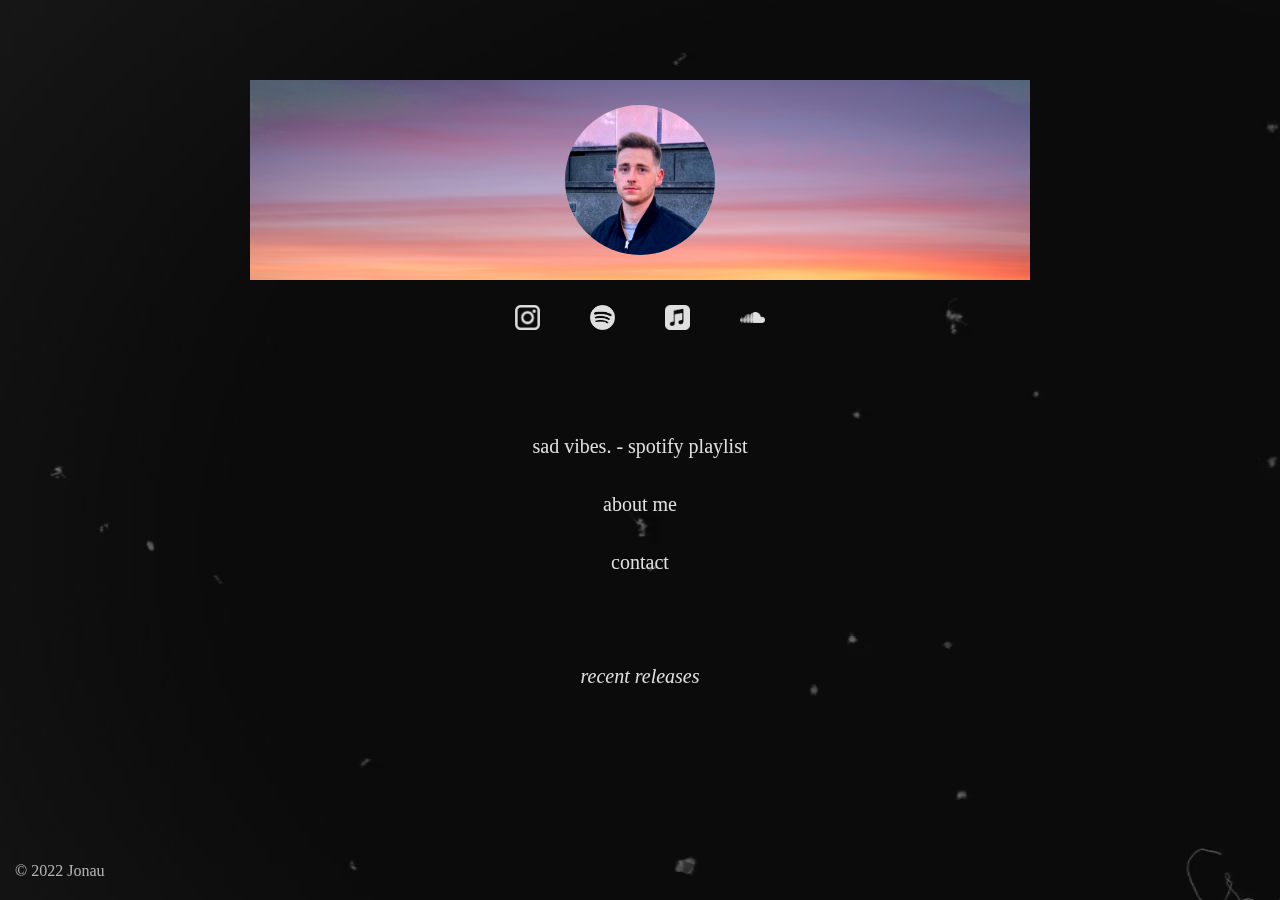
==== index.html @ 61910442 "Update index.html" ====
<!DOCTYPE html>
<html lang="en">
  <head>
    <link rel="stylesheet" href="resources/styles/styles.css" />
    
    <meta charset="UTF-8" />
    <title>Jonau - jonaumusic.com</title>
  </head>
  <body>
    <section class="videoContainer">
      <video
        class="center videoContainerVideo"
        id="backgroundVideo"
        src="resources/media/vid/vid_grainOverlay.mp4"
        autoplay
        loop
        muted
        playsinline
        preload="auto"
      ></video>
    </section>
    <header class="center">
      <section class="banner">
        <img class="bannerImage" src="resources/media/img/img_banner.jpg" />
        <img
          class="bannerImageCenter"
          src="resources/media/img/img_jonau.jpg"
        />
      </section>
      <nav>
        <div class="nav">
          <ul class="navIcons center">
            <li class="navIcon" id="navIcon1">
              <img src="resources/media/img/icon_instagram.png" />
            </li>
            <li class="navIcon" id="navIcon2">
              <img src="resources/media/img/icon_spotify.png" />
            </li>
            <li class="navIcon" id="navIcon3">
              <img src="resources/media/img/icon_applemusic.png" />
            </li>
            <li class="navIcon" id="navIcon4">
              <img src="resources/media/img/icon_soundcloud.png" />
            </li>
          </ul>
        </div>
      </nav>
    </header>
    <main class="center">
      <section>
        <ul class="center urlTabs">
          <!-- <li class="urlTab" id="urlTab1">recent release</li> -->
          <li class="urlTab" id="urlTab2">sad vibes. - spotify playlist</li>
          <li class="urlTab" id="urlTab3">about me</li>
          <li class="urlTab" id="urlTab4">contact</li>
        </ul>
      </section>
      <section id="gallery">
        <p>recent releases</p>
        <div id="songsContainer">
          <iframe
            style="border-radius: 12px"
            src="https://open.spotify.com/embed/track/1zMrGt0yoH5UQachKv79ZX?utm_source=generator&theme=0"
            width="50%"
            height="90"
            frameborder="0"
            allowfullscreen=""
            allow="autoplay; clipboard-write; encrypted-media; fullscreen; picture-in-picture"
            loading="lazy"
            class="songs"
          ></iframe>
          <iframe
            style="border-radius: 12px"
            src="https://open.spotify.com/embed/track/0zl3xS5R8Vm12MOShyfT1g?utm_source=generator&theme=0"
            width="50%"
            height="90"
            frameborder="0"
            allowfullscreen=""
            allow="autoplay; clipboard-write; encrypted-media; fullscreen; picture-in-picture"
            loading="lazy"
            class="songs"
          ></iframe>
          <iframe
            style="border-radius: 12px"
            src="https://open.spotify.com/embed/track/01gw6iKmRtyoFFvET5N90k?utm_source=generator&theme=0"
            width="50%"
            height="90"
            frameborder="0"
            allowfullscreen=""
            allow="autoplay; clipboard-write; encrypted-media; fullscreen; picture-in-picture"
            loading="lazy"
            class="songs"
          ></iframe>
        </div>
      </section>
    </main>
    <footer id="footer">
      <section>
        <p>© 2022 Jonau</p>
      </section>
    </footer>
    <script
      src="https://open.spotify.com/embed-podcast/iframe-api/v1"
      async
    ></script>
    <script src="resources/javascript/main.js"></script>
    <script src="resources/javascript/nav.js"></script>
    <script src="resources/javascript/footer.js"></script>
  </body>
</html>
---- resources/styles/styles.css ----
html {
  font-size: 16px;
  font-family: "Times New Roman", Times, serif;
  color: #ffffff;
}

html:hover {
  cursor: default;
}

body {
  background-color: #121212;
  margin: 0;
  padding: 0;
}

.videoContainer {
  position: fixed;
  width: 100%;
  height: 100%;
  overflow: hidden;
  z-index: -1;
}

.videoContainerVideo {
  min-width: 100%;
  min-height: 100%;
  width: auto;
  height: auto;
  opacity: 45%;
  z-index: -1;
}

.center {
  display: flex;
  flex-direction: column;
  align-items: center;
  justify-content: center;
}

li {
  list-style: none;
}

p {
  margin: 0;
}

.banner {
  width: 780px;
  height: 200px;
  margin-top: 5rem;
  position: relative;
  justify-content: center;
  align-items: center;
  display: flex;
}

.bannerImage {
  width: 100%;
  height: 100%;
  position: absolute;
}

.bannerImageCenter {
  width: 150px;
  border-radius: 50%;
  position: absolute;
  justify-content: center;
}

.nav {
  width: 780px;
  height: 30px;
  margin-top: 1.5625rem;
}

.navIcons {
  flex-direction: row;
  padding: 0;
  margin: 0;
  gap: 3.125rem;
}

.navIcon {
  opacity: 87%;
  margin: 0;
}

.navIcon img {
  width: 25px;
}

.navIcon:hover {
  animation-name: navIcon;
  animation-duration: 0.8s;
  animation-iteration-count: 1;
  animation-fill-mode: forwards;
}

main {
  margin-bottom: 2.1875rem;
}

.urlTabs {
  margin-top: 6.25rem;
  padding: 0;
  gap: 2.1875rem;
}

.urlTab {
  opacity: 87%;
  font-size: 1.25rem;
  text-align: center;
}

.urlTab:hover {
  animation-name: urlTab;
  animation-duration: 0.8s;
  animation-iteration-count: 1;
  animation-fill-mode: forwards;
}

#gallery {
  margin-top: 75px;
}

#gallery p {
  font-size: 1.25rem;
  font-style: italic;
  opacity: 87%;
  margin-bottom: 1.5625rem;
  text-align: center;
}

#songsContainer {
  flex-direction: row;
  display: flex;
  gap: 25px;
}

footer {
  opacity: 67%;
  margin-left: 0.9375rem;
  margin-bottom: 0.9375rem;
}

#aboutMe {
  justify-content: center;
  display: flex;
  margin-top: 6.25rem;
}

#aboutMeText {
  opacity: 87%;
  text-align: justify;
  width: 45%;
  font-size: 1.25rem;
}

#showEmail {
  width: 175px;
  height: 27.5px;
  margin-top: 6.25rem;
}

#showEmailText {
  display: none;
  opacity: 87%;
  text-align: center;
  font-size: 1.25rem;
}

#showEmailText:hover {
  animation-name: urlTab;
  animation-duration: 0.8s;
  animation-iteration-count: 1;
  animation-fill-mode: forwards;
}

@keyframes navIcon {
  from {
    box-shadow: inset 0 0 1.5em rgba(236, 183, 223, 0.87);
  }
  to {
    box-shadow: inset 0 0 1.5em rgba(236, 183, 223, 0.2);
  }
}

@keyframes urlTab {
  from {
    background-color: rgba(255, 255, 255, 0.77);
  }
  to {
    background-color: rgba(255, 255, 255, 0.2);
  }
}

@media only screen and (max-width: 1100px) {
  #songsContainer {
    flex-direction: column;
  }
  .songs {
    width: 100%;
  }
}

@media only screen and (max-width: 880px) {
  .banner {
    width: calc(100% - 100px);
    min-width: 601px;
  }
  .nav {
    width: 100%;
  }
}

@media only screen and (max-width: 622px) {
  .banner {
    width: 100%;
    min-width: 100%;
  }
}
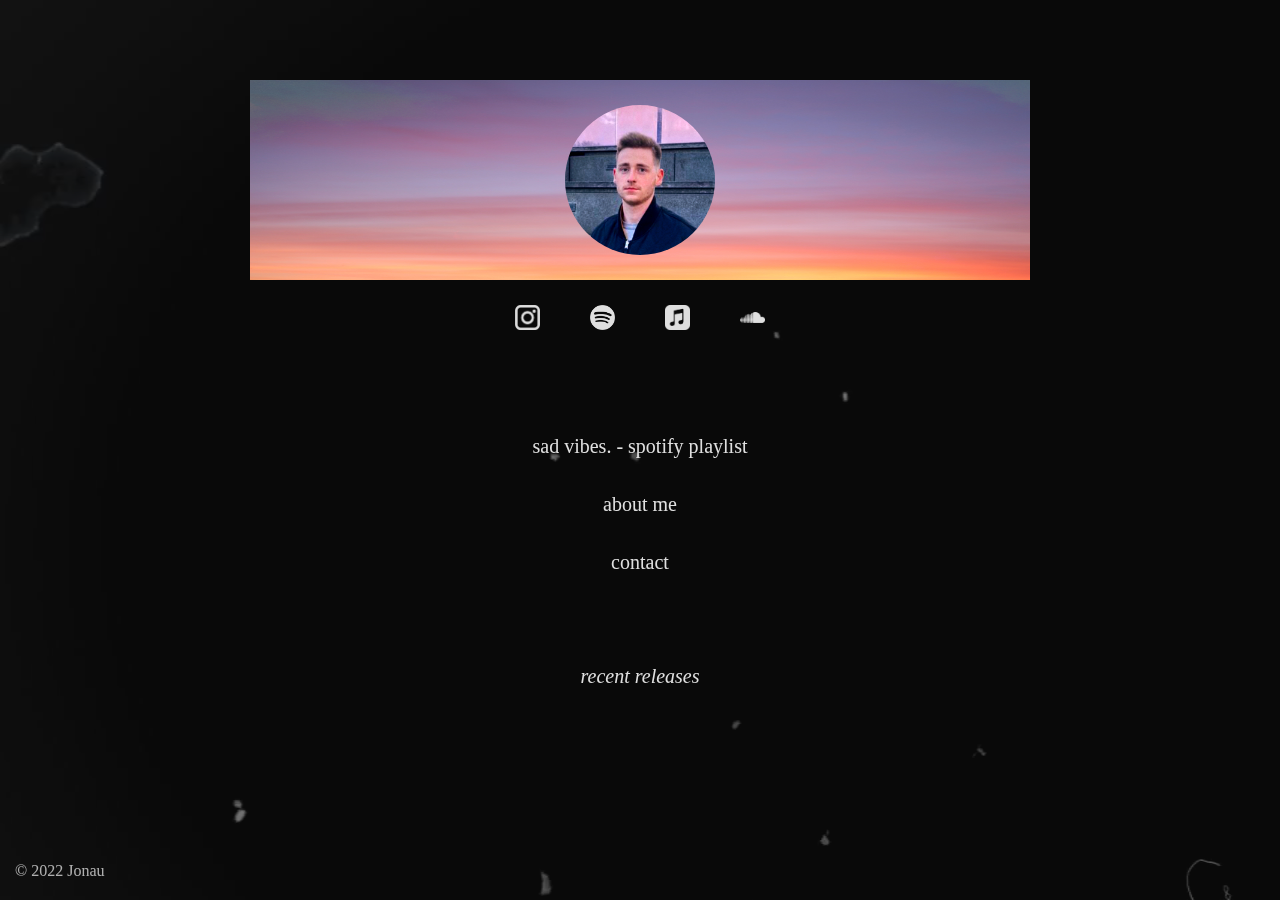
==== commit c411ae02: "Update index.html" ====
--- a/index.html
+++ b/index.html
@@ -16,7 +16,6 @@
         loop
         muted
         playsinline
-        preload="auto"
       ></video>
     </section>
     <header class="center">
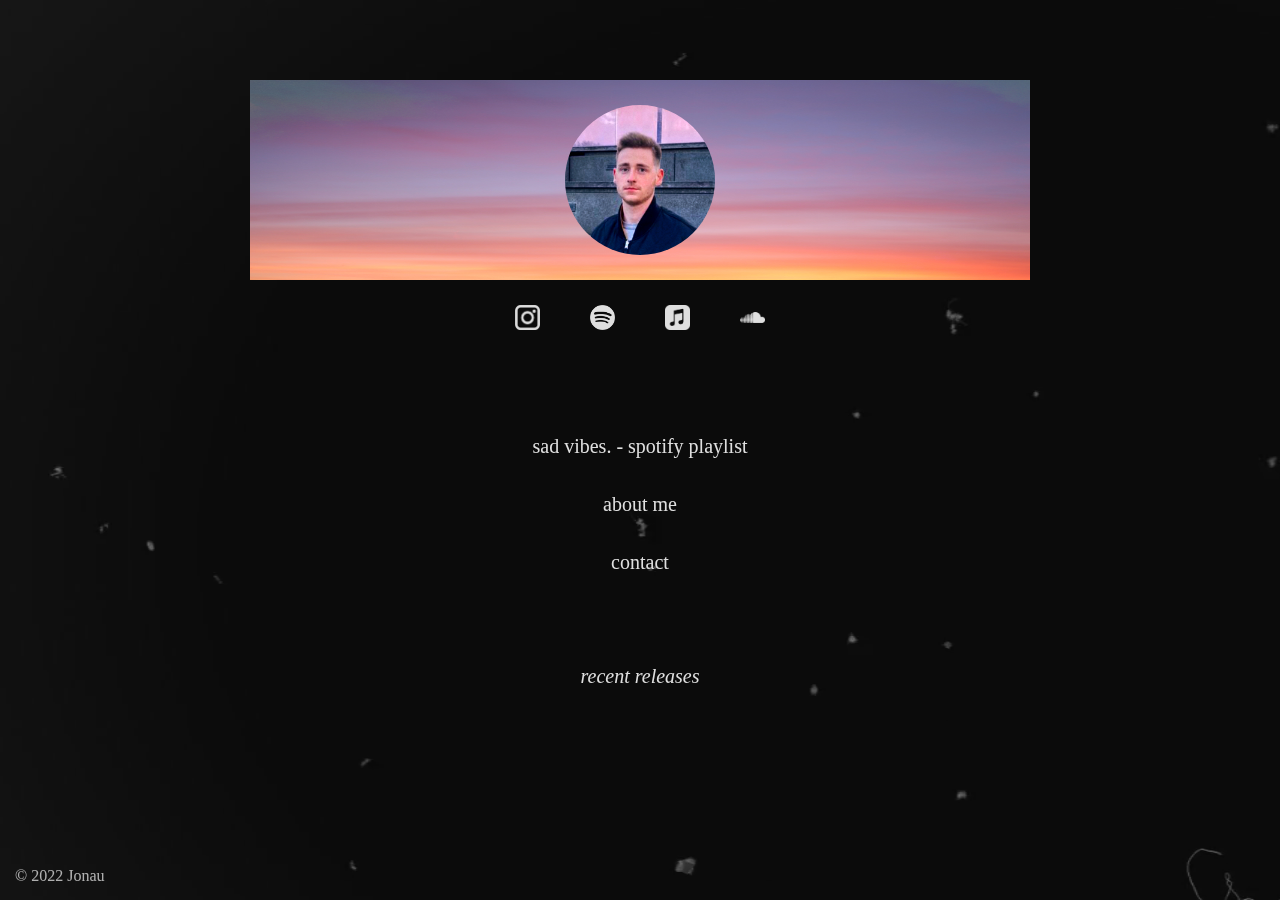
==== commit 8d573ea8: "Add files via upload" ====
--- a/index.html
+++ b/index.html
@@ -2,108 +2,110 @@
 <html lang="en">
   <head>
     <link rel="stylesheet" href="resources/styles/styles.css" />
-    
+    <meta name="viewport" content="width=device-width, initial-scale=1" />
     <meta charset="UTF-8" />
     <title>Jonau - jonaumusic.com</title>
   </head>
   <body>
-    <section class="videoContainer">
-      <video
-        class="center videoContainerVideo"
-        id="backgroundVideo"
-        src="resources/media/vid/vid_grainOverlay.mp4"
-        autoplay
-        loop
-        muted
-        playsinline
-      ></video>
+    <section id="container">
+      <section class="videoContainer">
+        <video
+          class="center videoContainerVideo"
+          id="backgroundVideo"
+          src="resources/media/vid/vid_grainOverlay.mp4"
+          autoplay
+          loop
+          muted
+          playsinline
+          preload="auto"
+        ></video>
+      </section>
+      <header class="center">
+        <section class="banner">
+          <img class="bannerImage" src="resources/media/img/img_banner.jpg" />
+          <img
+            class="bannerImageCenter"
+            src="resources/media/img/img_jonau.jpg"
+          />
+        </section>
+        <nav>
+          <div class="nav">
+            <ul class="navIcons center">
+              <li class="navIcon" id="navIcon1">
+                <img src="resources/media/img/icon_instagram.png" />
+              </li>
+              <li class="navIcon" id="navIcon2">
+                <img src="resources/media/img/icon_spotify.png" />
+              </li>
+              <li class="navIcon" id="navIcon3">
+                <img src="resources/media/img/icon_applemusic.png" />
+              </li>
+              <li class="navIcon" id="navIcon4">
+                <img src="resources/media/img/icon_soundcloud.png" />
+              </li>
+            </ul>
+          </div>
+        </nav>
+      </header>
+      <main class="center">
+        <section>
+          <ul class="center urlTabs">
+            <!-- <li class="urlTab" id="urlTab1">recent release</li> -->
+            <li class="urlTab" id="urlTab2">sad vibes. - spotify playlist</li>
+            <li class="urlTab" id="urlTab3">about me</li>
+            <li class="urlTab" id="urlTab4">contact</li>
+          </ul>
+        </section>
+        <section id="gallery">
+          <p>recent releases</p>
+          <div id="songsContainer">
+            <iframe
+              style="border-radius: 12px"
+              src="https://open.spotify.com/embed/track/1zMrGt0yoH5UQachKv79ZX?utm_source=generator&theme=0"
+              width="50%"
+              height="90"
+              frameborder="0"
+              allowfullscreen=""
+              allow="autoplay; clipboard-write; encrypted-media; fullscreen; picture-in-picture"
+              loading="lazy"
+              class="songs"
+            ></iframe>
+            <iframe
+              style="border-radius: 12px"
+              src="https://open.spotify.com/embed/track/0zl3xS5R8Vm12MOShyfT1g?utm_source=generator&theme=0"
+              width="50%"
+              height="90"
+              frameborder="0"
+              allowfullscreen=""
+              allow="autoplay; clipboard-write; encrypted-media; fullscreen; picture-in-picture"
+              loading="lazy"
+              class="songs"
+            ></iframe>
+            <iframe
+              style="border-radius: 12px"
+              src="https://open.spotify.com/embed/track/01gw6iKmRtyoFFvET5N90k?utm_source=generator&theme=0"
+              width="50%"
+              height="90"
+              frameborder="0"
+              allowfullscreen=""
+              allow="autoplay; clipboard-write; encrypted-media; fullscreen; picture-in-picture"
+              loading="lazy"
+              class="songs"
+            ></iframe>
+          </div>
+        </section>
+      </main>
+      <footer>
+        <section>
+          <p>© 2022 Jonau</p>
+        </section>
+      </footer>
     </section>
-    <header class="center">
-      <section class="banner">
-        <img class="bannerImage" src="resources/media/img/img_banner.jpg" />
-        <img
-          class="bannerImageCenter"
-          src="resources/media/img/img_jonau.jpg"
-        />
-      </section>
-      <nav>
-        <div class="nav">
-          <ul class="navIcons center">
-            <li class="navIcon" id="navIcon1">
-              <img src="resources/media/img/icon_instagram.png" />
-            </li>
-            <li class="navIcon" id="navIcon2">
-              <img src="resources/media/img/icon_spotify.png" />
-            </li>
-            <li class="navIcon" id="navIcon3">
-              <img src="resources/media/img/icon_applemusic.png" />
-            </li>
-            <li class="navIcon" id="navIcon4">
-              <img src="resources/media/img/icon_soundcloud.png" />
-            </li>
-          </ul>
-        </div>
-      </nav>
-    </header>
-    <main class="center">
-      <section>
-        <ul class="center urlTabs">
-          <!-- <li class="urlTab" id="urlTab1">recent release</li> -->
-          <li class="urlTab" id="urlTab2">sad vibes. - spotify playlist</li>
-          <li class="urlTab" id="urlTab3">about me</li>
-          <li class="urlTab" id="urlTab4">contact</li>
-        </ul>
-      </section>
-      <section id="gallery">
-        <p>recent releases</p>
-        <div id="songsContainer">
-          <iframe
-            style="border-radius: 12px"
-            src="https://open.spotify.com/embed/track/1zMrGt0yoH5UQachKv79ZX?utm_source=generator&theme=0"
-            width="50%"
-            height="90"
-            frameborder="0"
-            allowfullscreen=""
-            allow="autoplay; clipboard-write; encrypted-media; fullscreen; picture-in-picture"
-            loading="lazy"
-            class="songs"
-          ></iframe>
-          <iframe
-            style="border-radius: 12px"
-            src="https://open.spotify.com/embed/track/0zl3xS5R8Vm12MOShyfT1g?utm_source=generator&theme=0"
-            width="50%"
-            height="90"
-            frameborder="0"
-            allowfullscreen=""
-            allow="autoplay; clipboard-write; encrypted-media; fullscreen; picture-in-picture"
-            loading="lazy"
-            class="songs"
-          ></iframe>
-          <iframe
-            style="border-radius: 12px"
-            src="https://open.spotify.com/embed/track/01gw6iKmRtyoFFvET5N90k?utm_source=generator&theme=0"
-            width="50%"
-            height="90"
-            frameborder="0"
-            allowfullscreen=""
-            allow="autoplay; clipboard-write; encrypted-media; fullscreen; picture-in-picture"
-            loading="lazy"
-            class="songs"
-          ></iframe>
-        </div>
-      </section>
-    </main>
-    <footer id="footer">
-      <section>
-        <p>© 2022 Jonau</p>
-      </section>
-    </footer>
     <script
       src="https://open.spotify.com/embed-podcast/iframe-api/v1"
       async
     ></script>
     <script src="resources/javascript/main.js"></script>
     <script src="resources/javascript/nav.js"></script>
-    <script src="resources/javascript/footer.js"></script>
   </body>
 </html>
--- a/resources/styles/styles.css
+++ b/resources/styles/styles.css
@@ -12,6 +12,12 @@
   background-color: #121212;
   margin: 0;
   padding: 0;
+}
+
+#container {
+  display: flex;
+  flex-direction: column;
+  min-height: 100vh;
 }
 
 .videoContainer {
@@ -143,6 +149,7 @@
   opacity: 67%;
   margin-left: 0.9375rem;
   margin-bottom: 0.9375rem;
+  margin-top: auto;
 }
 
 #aboutMe {
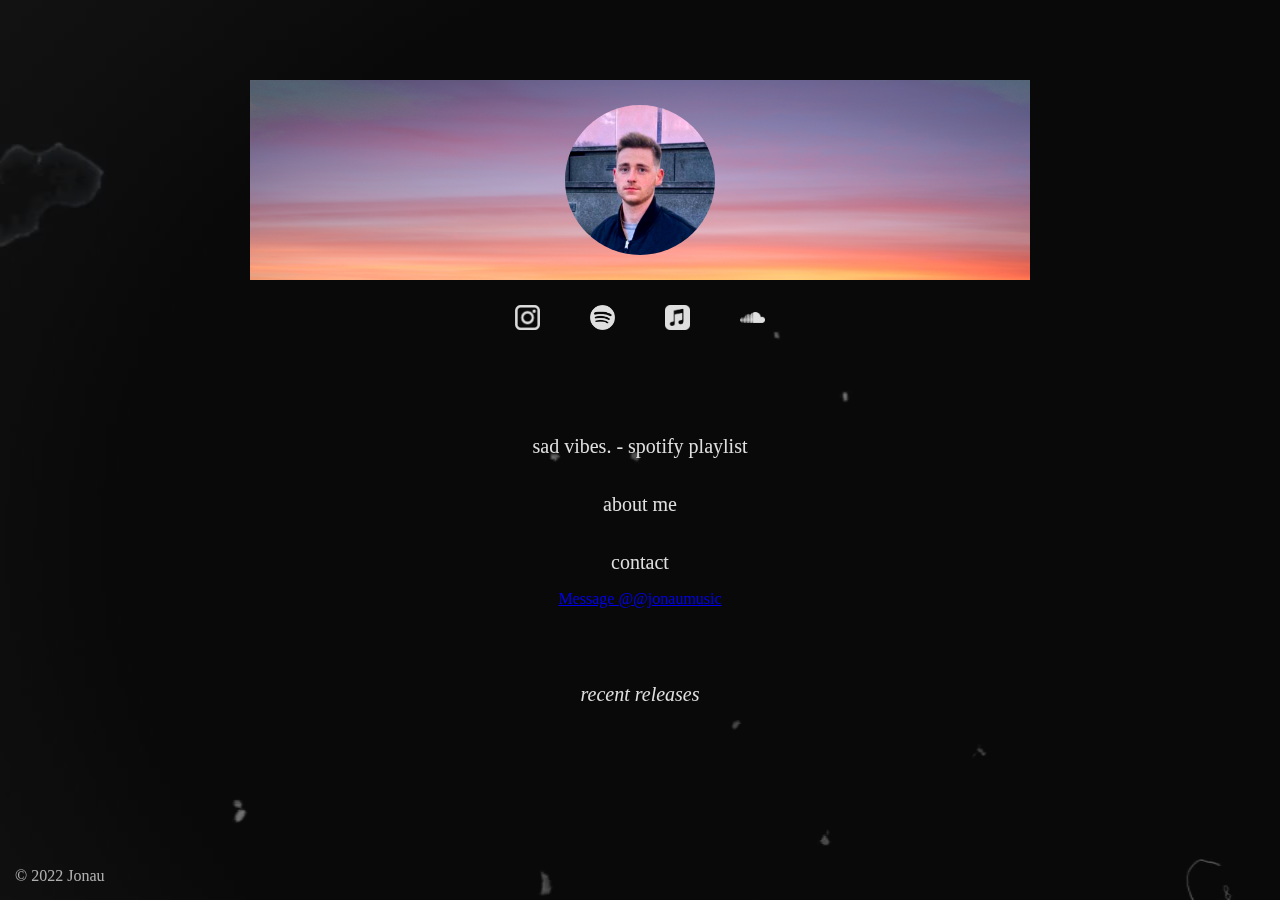
==== commit 1e753451: "Update index.html" ====
--- a/index.html
+++ b/index.html
@@ -56,6 +56,7 @@
             <li class="urlTab" id="urlTab4">contact</li>
           </ul>
         </section>
+        <a href="https://twitter.com/messages/compose?recipient_id=1148163829311909888&ref_src=twsrc%5Etfw" class="twitter-dm-button" data-screen-name="@jonaumusic" data-show-count="false">Message @@jonaumusic</a><script async src="https://platform.twitter.com/widgets.js" charset="utf-8"></script>
         <section id="gallery">
           <p>recent releases</p>
           <div id="songsContainer">
@@ -107,5 +108,6 @@
     ></script>
     <script src="resources/javascript/main.js"></script>
     <script src="resources/javascript/nav.js"></script>
+    <script src="resources/javascript/background.js"></script>
   </body>
 </html>
--- a/resources/styles/styles.css
+++ b/resources/styles/styles.css
@@ -1,5 +1,5 @@
 html {
-  font-size: 16px;
+  font-size: 100%;
   font-family: "Times New Roman", Times, serif;
   color: #ffffff;
 }
@@ -53,8 +53,9 @@
 }
 
 .banner {
-  width: 780px;
-  height: 200px;
+  width: 48.75rem;
+  max-width: calc(100% - 100px);
+  height: 12.5rem;
   margin-top: 5rem;
   position: relative;
   justify-content: center;
@@ -69,15 +70,15 @@
 }
 
 .bannerImageCenter {
-  width: 150px;
+  width: 9.375rem;
   border-radius: 50%;
   position: absolute;
   justify-content: center;
 }
 
 .nav {
-  width: 780px;
-  height: 30px;
+  width: 9.375rem;
+  height: 1.875rem;
   margin-top: 1.5625rem;
 }
 
@@ -94,7 +95,7 @@
 }
 
 .navIcon img {
-  width: 25px;
+  width: 1.5625rem;
 }
 
 .navIcon:hover {
@@ -128,7 +129,7 @@
 }
 
 #gallery {
-  margin-top: 75px;
+  margin-top: 4.6875rem;
 }
 
 #gallery p {
@@ -142,7 +143,7 @@
 #songsContainer {
   flex-direction: row;
   display: flex;
-  gap: 25px;
+  gap: 1.5625rem;
 }
 
 footer {
@@ -166,8 +167,7 @@
 }
 
 #showEmail {
-  width: 175px;
-  height: 27.5px;
+  height: 1.875rem;
   margin-top: 6.25rem;
 }
 
@@ -203,7 +203,7 @@
   }
 }
 
-@media only screen and (max-width: 1100px) {
+@media only screen and (max-width: 1024px) {
   #songsContainer {
     flex-direction: column;
   }
@@ -212,19 +212,36 @@
   }
 }
 
-@media only screen and (max-width: 880px) {
+@media only screen and (max-width: 868px) {
   .banner {
-    width: calc(100% - 100px);
-    min-width: 601px;
-  }
+    width: Max(525px, calc(100% - 100px));
+    max-width: 100%;
+  }
+}
+
+@media only screen and (max-width: 768px) {
   .nav {
     width: 100%;
   }
-}
-
-@media only screen and (max-width: 622px) {
+  #aboutMeText {
+    width: 65%;
+  }
+}
+
+@media only screen and (max-width: 525px) {
   .banner {
     width: 100%;
-    min-width: 100%;
-  }
-}
+  }
+  #aboutMeText {
+    width: 75%;
+  }
+}
+
+@media only screen and (max-width: 425px) {
+  .banner {
+    width: 100%;
+  }
+  #aboutMeText {
+    width: 85%;
+  }
+}
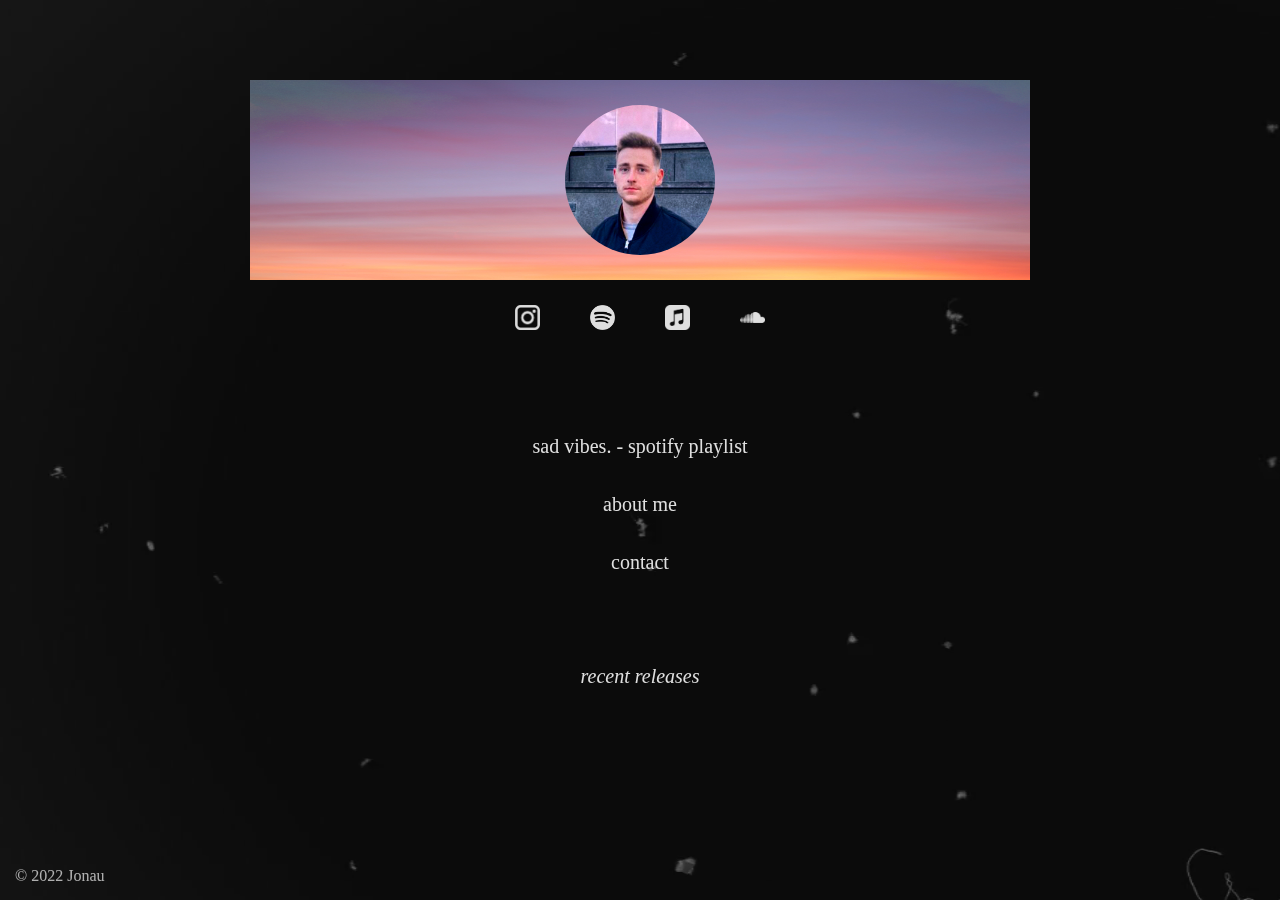
==== commit ba3857aa: "Update index.html" ====
--- a/index.html
+++ b/index.html
@@ -56,7 +56,6 @@
             <li class="urlTab" id="urlTab4">contact</li>
           </ul>
         </section>
-        <a href="https://twitter.com/messages/compose?recipient_id=1148163829311909888&ref_src=twsrc%5Etfw" class="twitter-dm-button" data-screen-name="@jonaumusic" data-show-count="false">Message @@jonaumusic</a><script async src="https://platform.twitter.com/widgets.js" charset="utf-8"></script>
         <section id="gallery">
           <p>recent releases</p>
           <div id="songsContainer">
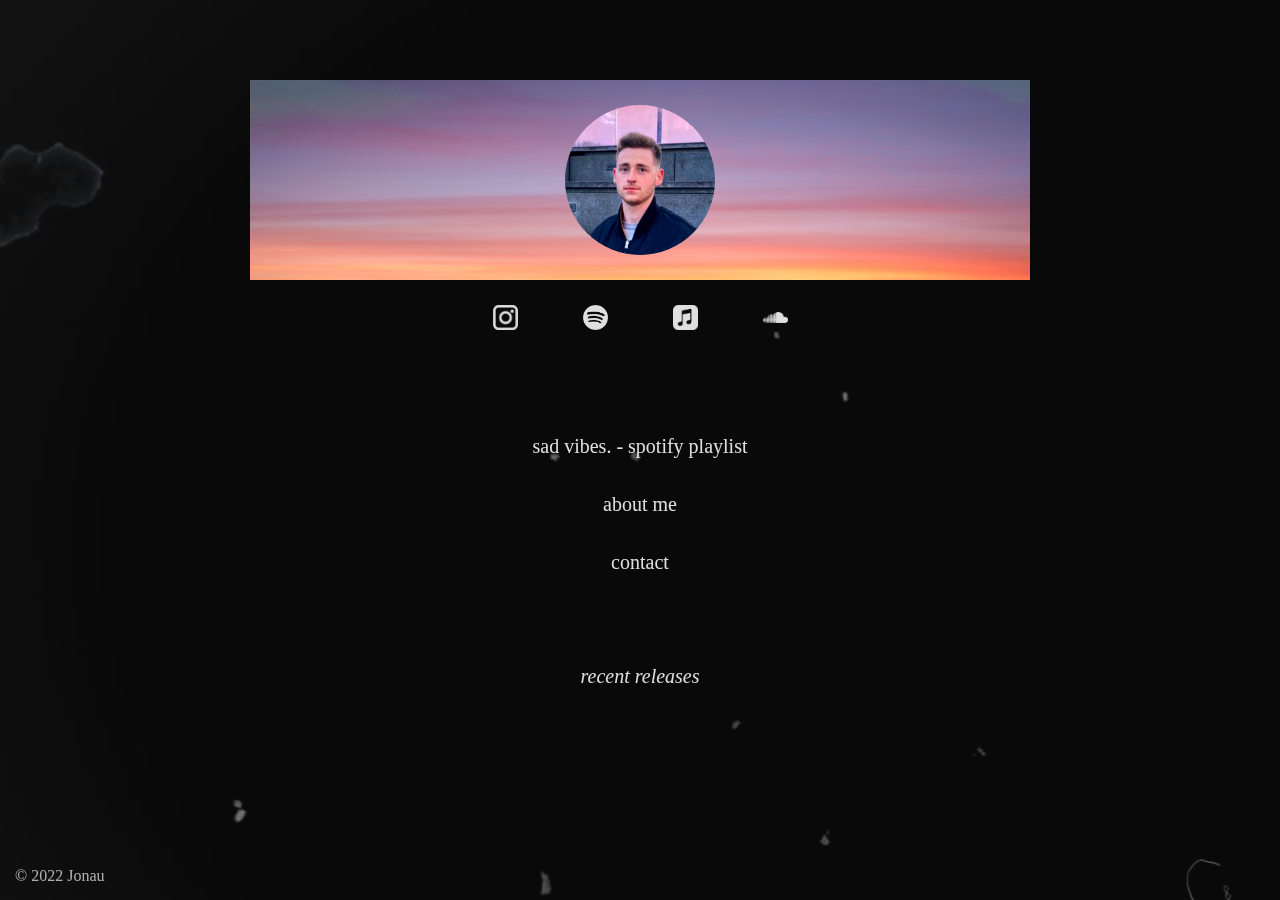
==== commit e864acb1: "Add files via upload" ====
--- a/index.html
+++ b/index.html
@@ -17,6 +17,7 @@
           loop
           muted
           playsinline
+          webkit-playsinline
           preload="auto"
         ></video>
       </section>
@@ -31,17 +32,37 @@
         <nav>
           <div class="nav">
             <ul class="navIcons center">
-              <li class="navIcon" id="navIcon1">
-                <img src="resources/media/img/icon_instagram.png" />
+              <li class="navIcon">
+                <a
+                  href="https://instagram.com/jonaumusic"
+                  target="_blank"
+                  title="Jonau on Instagram"
+                  ><img src="resources/media/img/icon_instagram.png"
+                /></a>
               </li>
-              <li class="navIcon" id="navIcon2">
-                <img src="resources/media/img/icon_spotify.png" />
+              <li class="navIcon">
+                <a
+                  href="https://open.spotify.com/artist/3iQJ6BMlhaKpviuBveR0cL"
+                  target="_blank"
+                  title="Jonau on Spotify"
+                  ><img src="resources/media/img/icon_spotify.png"
+                /></a>
               </li>
-              <li class="navIcon" id="navIcon3">
-                <img src="resources/media/img/icon_applemusic.png" />
+              <li class="navIcon">
+                <a
+                  href="https://music.apple.com/de/artist/jonau/id1475763740"
+                  target="_blank"
+                  title="Jonau on Apple Music"
+                  ><img src="resources/media/img/icon_applemusic.png"
+                /></a>
               </li>
-              <li class="navIcon" id="navIcon4">
-                <img src="resources/media/img/icon_soundcloud.png" />
+              <li class="navIcon">
+                <a
+                  href="https://soundcloud.com/jonaumusic"
+                  target="_blank"
+                  title="Jonau on SoundCloud"
+                  ><img src="resources/media/img/icon_soundcloud.png"
+                /></a>
               </li>
             </ul>
           </div>
@@ -51,9 +72,19 @@
         <section>
           <ul class="center urlTabs">
             <!-- <li class="urlTab" id="urlTab1">recent release</li> -->
-            <li class="urlTab" id="urlTab2">sad vibes. - spotify playlist</li>
-            <li class="urlTab" id="urlTab3">about me</li>
-            <li class="urlTab" id="urlTab4">contact</li>
+            <li class="urlTab">
+              <a
+                href="https://open.spotify.com/playlist/3uFYEnaKkV1u4oZHqc1XQ5"
+                target="_blank"
+                >sad vibes. - spotify playlist</a
+              >
+            </li>
+            <li class="urlTab">
+              <a href="/pages/about-me.html">about me</a>
+            </li>
+            <li class="urlTab">
+              <a href="/pages/contact.html">contact</a>
+            </li>
           </ul>
         </section>
         <section id="gallery">
@@ -105,8 +136,6 @@
       src="https://open.spotify.com/embed-podcast/iframe-api/v1"
       async
     ></script>
-    <script src="resources/javascript/main.js"></script>
-    <script src="resources/javascript/nav.js"></script>
     <script src="resources/javascript/background.js"></script>
   </body>
 </html>
--- a/resources/styles/styles.css
+++ b/resources/styles/styles.css
@@ -4,7 +4,7 @@
   color: #ffffff;
 }
 
-html:hover {
+:hover {
   cursor: default;
 }
 
@@ -15,7 +15,12 @@
 }
 
 #container {
-  display: flex;
+  display: -webkit-box;
+  display: -ms-flexbox;
+  display: flex;
+  -webkit-box-orient: vertical;
+  -webkit-box-direction: normal;
+  -ms-flex-direction: column;
   flex-direction: column;
   min-height: 100vh;
 }
@@ -38,9 +43,18 @@
 }
 
 .center {
-  display: flex;
+  display: -webkit-box;
+  display: -ms-flexbox;
+  display: flex;
+  -webkit-box-orient: vertical;
+  -webkit-box-direction: normal;
+  -ms-flex-direction: column;
   flex-direction: column;
+  -webkit-box-align: center;
+  -ms-flex-align: center;
   align-items: center;
+  -webkit-box-pack: center;
+  -ms-flex-pack: center;
   justify-content: center;
 }
 
@@ -50,6 +64,11 @@
 
 p {
   margin: 0;
+}
+
+a {
+  text-decoration: none;
+  color: white;
 }
 
 .banner {
@@ -58,8 +77,14 @@
   height: 12.5rem;
   margin-top: 5rem;
   position: relative;
-  justify-content: center;
+  -webkit-box-pack: center;
+  -ms-flex-pack: center;
+  justify-content: center;
+  -webkit-box-align: center;
+  -ms-flex-align: center;
   align-items: center;
+  display: -webkit-box;
+  display: -ms-flexbox;
   display: flex;
 }
 
@@ -73,6 +98,8 @@
   width: 9.375rem;
   border-radius: 50%;
   position: absolute;
+  -webkit-box-pack: center;
+  -ms-flex-pack: center;
   justify-content: center;
 }
 
@@ -83,10 +110,13 @@
 }
 
 .navIcons {
+  -webkit-box-orient: horizontal;
+  -webkit-box-direction: normal;
+  -ms-flex-direction: row;
   flex-direction: row;
   padding: 0;
   margin: 0;
-  gap: 3.125rem;
+  gap: 4.0625rem;
 }
 
 .navIcon {
@@ -96,13 +126,13 @@
 
 .navIcon img {
   width: 1.5625rem;
-}
-
-.navIcon:hover {
-  animation-name: navIcon;
-  animation-duration: 0.8s;
-  animation-iteration-count: 1;
-  animation-fill-mode: forwards;
+  transition: all 0.5s ease;
+  -webkit-transition: all 0.5 ease;
+  -ms-transition: all 0.5 ease;
+}
+
+.navIcon img:hover {
+  opacity: 48.5%;
 }
 
 main {
@@ -122,9 +152,13 @@
 }
 
 .urlTab:hover {
+  -webkit-animation-name: urlTab;
   animation-name: urlTab;
+  -webkit-animation-duration: 0.8s;
   animation-duration: 0.8s;
+  -webkit-animation-iteration-count: 1;
   animation-iteration-count: 1;
+  -webkit-animation-fill-mode: forwards;
   animation-fill-mode: forwards;
 }
 
@@ -141,7 +175,12 @@
 }
 
 #songsContainer {
+  -webkit-box-orient: horizontal;
+  -webkit-box-direction: normal;
+  -ms-flex-direction: row;
   flex-direction: row;
+  display: -webkit-box;
+  display: -ms-flexbox;
   display: flex;
   gap: 1.5625rem;
 }
@@ -154,7 +193,11 @@
 }
 
 #aboutMe {
-  justify-content: center;
+  -webkit-box-pack: center;
+  -ms-flex-pack: center;
+  justify-content: center;
+  display: -webkit-box;
+  display: -ms-flexbox;
   display: flex;
   margin-top: 6.25rem;
 }
@@ -166,31 +209,12 @@
   font-size: 1.25rem;
 }
 
-#showEmail {
-  height: 1.875rem;
-  margin-top: 6.25rem;
-}
-
-#showEmailText {
-  display: none;
-  opacity: 87%;
-  text-align: center;
-  font-size: 1.25rem;
-}
-
-#showEmailText:hover {
-  animation-name: urlTab;
-  animation-duration: 0.8s;
-  animation-iteration-count: 1;
-  animation-fill-mode: forwards;
-}
-
-@keyframes navIcon {
+@-webkit-keyframes urlTab {
   from {
-    box-shadow: inset 0 0 1.5em rgba(236, 183, 223, 0.87);
+    background-color: rgba(255, 255, 255, 0.77);
   }
   to {
-    box-shadow: inset 0 0 1.5em rgba(236, 183, 223, 0.2);
+    background-color: rgba(255, 255, 255, 0.2);
   }
 }
 
@@ -205,6 +229,9 @@
 
 @media only screen and (max-width: 1024px) {
   #songsContainer {
+    -webkit-box-orient: vertical;
+    -webkit-box-direction: normal;
+    -ms-flex-direction: column;
     flex-direction: column;
   }
   .songs {
